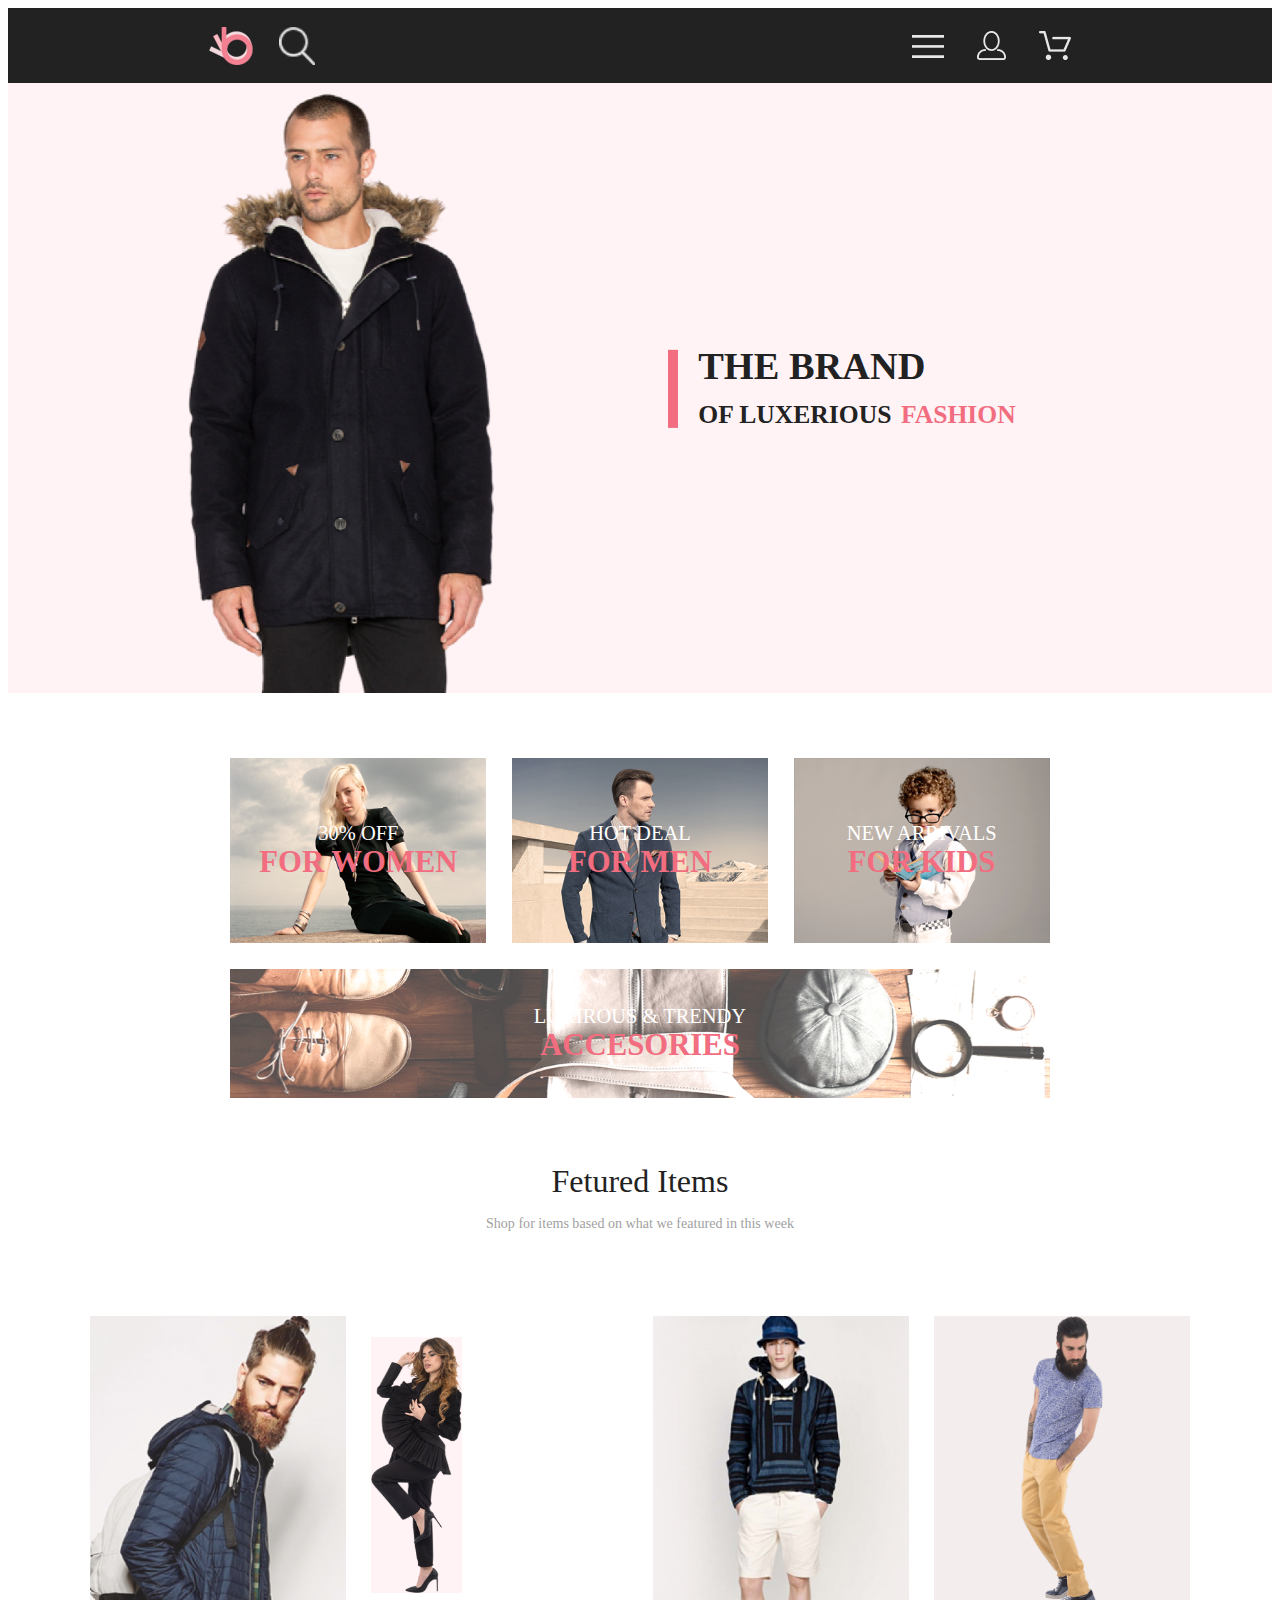
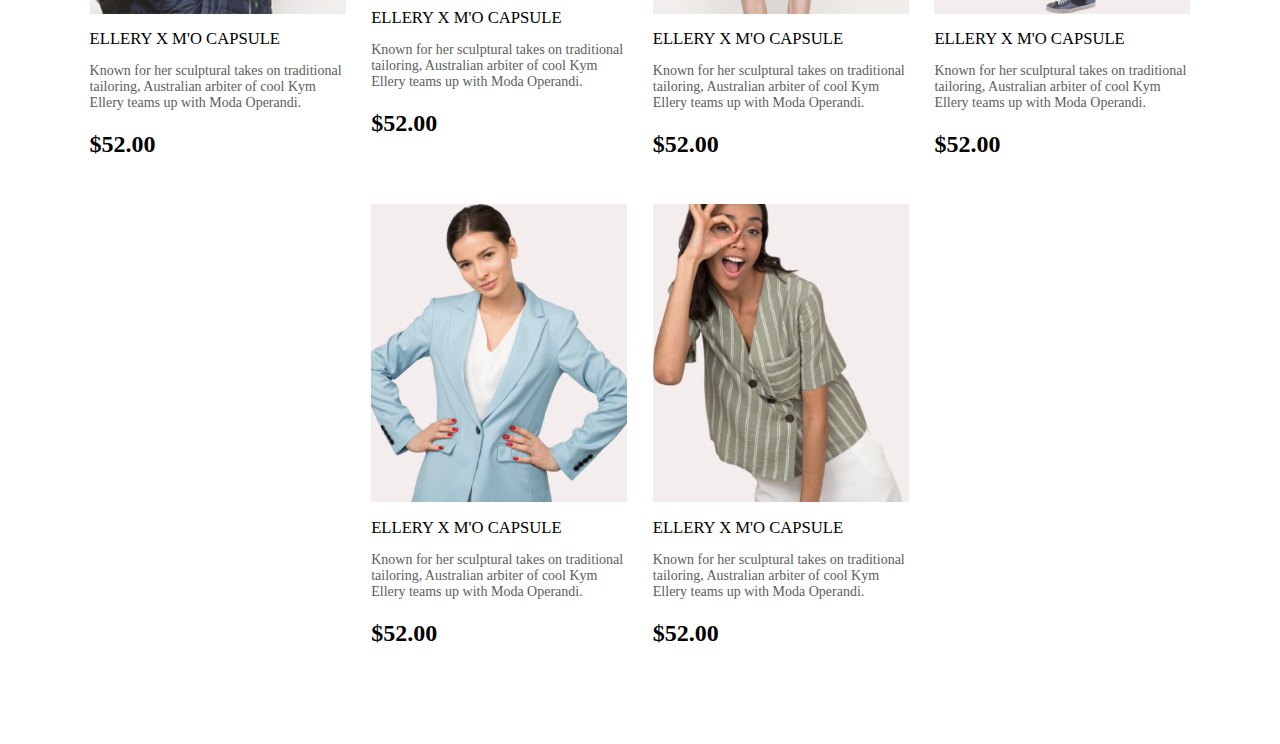
==== store.html @ 53dc0052 "HW6" ====
<!DOCTYPE html>
<html lang="ru">

<head>
    <meta charset="UTF-8">
    <meta name="viewport" content="width=device-width, initial-scale=1.0">
    <link rel="stylesheet" href="style.css">
    <title>Document</title>
</head>

<body>
    <header>
        <nav class="navigator">
            <div class="cari"><img src="icon/Group 2.png" alt="logo"><img src="icon/Forma 1.png" alt=""></div>
            <div class="menu"><img src="icon/Button copy.png" alt=""></div>
        </nav>
    </header>
    <section class="Background">
        <img class="images_Background" src="images/Layer_57-removebg-preview 1.png" alt="">
        <img class="icon_Background" src="icon/Rectangle 16 copy.png" alt="">
        <h1 class="text_Background">THE BRAND <samp class="text_2_Background"><br>OF LUXERIOUS</samp> <samp
                class="text_Background_colar">FASHION</samp></h1>
    </section>
    <section class="the_upper_block">
        <div class="position_upper_block">
            <span class="filtr"></span>
            <img class="images_upper_block" src="images/Layer 43.png" alt="">
            <h2 class="text_upper_block">30% OFF <br><samp class="the_upper_block_2">FOR WOMEN</samp> </h2>
        </div>
        <div class="position_upper_block">
            <img class="images_upper_block" src="images/Rectangle 30.png" alt="">
            <h2 class="text_upper_block">HOT DEAL <br><samp class="the_upper_block_2">FOR MEN </samp> </h2>
        </div>
        <div class="position_upper_block">
            <img class="images_upper_block" src="images/Rectangle 30-2.png" alt="">
            <h2 class="text_upper_block">NEW ARRIVALS <br><samp class="the_upper_block_2">FOR KIDS</samp> </h2>
        </div>
        <div class="position_upper_block">
            <img class="images_upper_block_2" src="images/Rectangle 20.png" alt="">
            <h2 class="text_upper_block">LUXIROUS & TRENDY <br><samp class="the_upper_block_2">ACCESORIES</samp> </h2>
        </div>
    </section>
    <section class="product">
        <article>
            <h1 class="heading_product">Fetured Items</h1>
            <p class="paragraph_product">Shop for items based on what we featured in this week</p>
        </article>
        <article class="footer_product">
            <div class="top_product">
                <img class="images_product" src="images/Rectangle 15 copy.jpg" alt="">
                <h1 class="product_hed">ELLERY X M'O CAPSULE</h1>
                <p class="product_text">Known for her sculptural takes on traditional tailoring, Australian arbiter of cool Kym Ellery teams up with Moda Operandi.</p>
                <h2>$52.00</h2>
            </div>
            <div class="top_product">
                <img class="Background_images" src="images/Layer 51.png" alt="">
                <h1 class="product_hed">ELLERY X M'O CAPSULE</h1>
                <p class="product_text">Known for her sculptural takes on traditional tailoring, Australian arbiter of cool Kym Ellery teams up with Moda Operandi.</p>
                <h2>$52.00</h2>
            </div>
            <div class="top_product">
                <img class="images_product" src="images/Rectangle 15 copy.png" alt="">
                <h1 class="product_hed">ELLERY X M'O CAPSULE</h1>
                <p class="product_text">Known for her sculptural takes on traditional tailoring, Australian arbiter of cool Kym Ellery teams up with Moda Operandi.</p>
                <h2>$52.00</h2>
            </div>
            <div class="top_product">
                <img class="images_product" src="images/Rectangle 15 copy-2.png" alt="">
                <h1 class="product_hed">ELLERY X M'O CAPSULE</h1>
                <p class="product_text">Known for her sculptural takes on traditional tailoring, Australian arbiter of cool Kym Ellery teams up with Moda Operandi.</p>
                <h2>$52.00</h2>
            </div>
            <div class="top_product">
                <img class="images_product" src="images/Rectangle 15 copy-3.png" alt="">
                <h1 class="product_hed">ELLERY X M'O CAPSULE</h1>
                <p class="product_text">Known for her sculptural takes on traditional tailoring, Australian arbiter of cool Kym Ellery teams up with Moda Operandi.</p>
                <h2>$52.00</h2>
            </div>
            <div class="top_product">
                <img class="images_product" src="images/Rectangle 15 copy-4.png" alt="">
                <h1 class="product_hed">ELLERY X M'O CAPSULE</h1>
                <p class="product_text">Known for her sculptural takes on traditional tailoring, Australian arbiter of cool Kym Ellery teams up with Moda Operandi.</p>
                <h2>$52.00</h2>
            </div>
        </article>
    </section>
</body>

</html>
---- style.css ----
body {
    max-width: 1600px;
}

.navigator {
    display: flex;
    height: 75px;
    background-color: #222;
    justify-content: space-around;
    align-items: center;
    gap: 20vw;
}

.cari {
    display: flex;
    width: 44px;
    height: 38px;
    gap: 2vw;
}

.menu {
    height: 29px;
}

.Background {
    display: flex;
    align-items: center;
    background-color: rgb(255, 243, 245)
}

.images_Background {
    width: 50vw;
}

.icon_Background {
    width: 0.8vw;
    margin: 20px;
}

.text_Background {
    color: #222;
    /* width: 377px; */
    font-family: Lato;
    font-size: 3vw;
    font-style: normal;
    font-weight: 900;
    line-height: normal;
    /* margin: 10px; */
}

.text_Background_colar {
    color: #F16D7F;
    font-family: Lato;
    font-size: 2vw;
    font-style: normal;
    font-weight: 700;
    line-height: normal;

}

.text_2_Background {
    color: #222;
    font-family: Lato;
    font-size: 2vw;
    font-style: normal;
    font-weight: 700;
    line-height: normal;
}

.the_upper_block {
    display: flex;
    /* grid-template-columns: 20% 20% 20%; */
    justify-content: center;
    gap: 2vw;
    margin: 65px;
    flex-wrap: wrap;
}

.position_upper_block {
    display: grid;
    place-items: center;
}

.images_upper_block {
    width: 20vw;
    background-image: linear-gradient(rgba(33, 22, 22, 0.70));

}

.images_upper_block_2 {
    width: 64vw;
}

.text_upper_block {
    position: absolute;
    color: #FFF;
    text-align: center;
    font-family: Lato;
    font-size: 1.6vw;
    font-style: normal;
    font-weight: 400;
    line-height: normal;
}

.the_upper_block_2 {
    color: #F16D7F;
    font-family: Lato;
    font-size: 2.4vw;
    font-style: normal;
    font-weight: 700;
    line-height: normal;
}

.position_upper_block {
    position: relative;
}

.product{
    display: flex;
    flex-direction: column;
    align-items: center;
    justify-content: center;
}

.heading_product {
    display: flex;
    align-items: center;
    flex-direction: column;
    color: #222;
    font-family: Lato;
    font-size: 2.5vw;
    font-style: normal;
    font-weight: 400;
    line-height: normal;
    margin: 0px;

}

.paragraph_product {
    color: #9F9F9F;
    font-family: Lato;
    font-size: 1.1vw;
    font-style: normal;
    font-weight: 400;
    line-height: normal;
}

.footer_product{
    display: flex;
    justify-content: center;
    flex-wrap: wrap;
    align-items: center;
    align-content: center;
    gap: 2vw;
    width: 1200px;
    margin: 70px;
     
}
.Background_images{
    background-color: rgb(255, 243, 245);
    height: 20vw;
}
.images_product{
    width: 20vw;
}
.product_hed{
    color: #000;
font-family: Lato;
font-size: 1.3vw;
font-style: normal;
font-weight: 400;
line-height: normal;
}
.product_text{
    width: 20vw;
    color: #5D5D5D;
font-family: Lato;
font-size: 14px;
font-style: normal;
font-weight: 300;
line-height: normal;
}
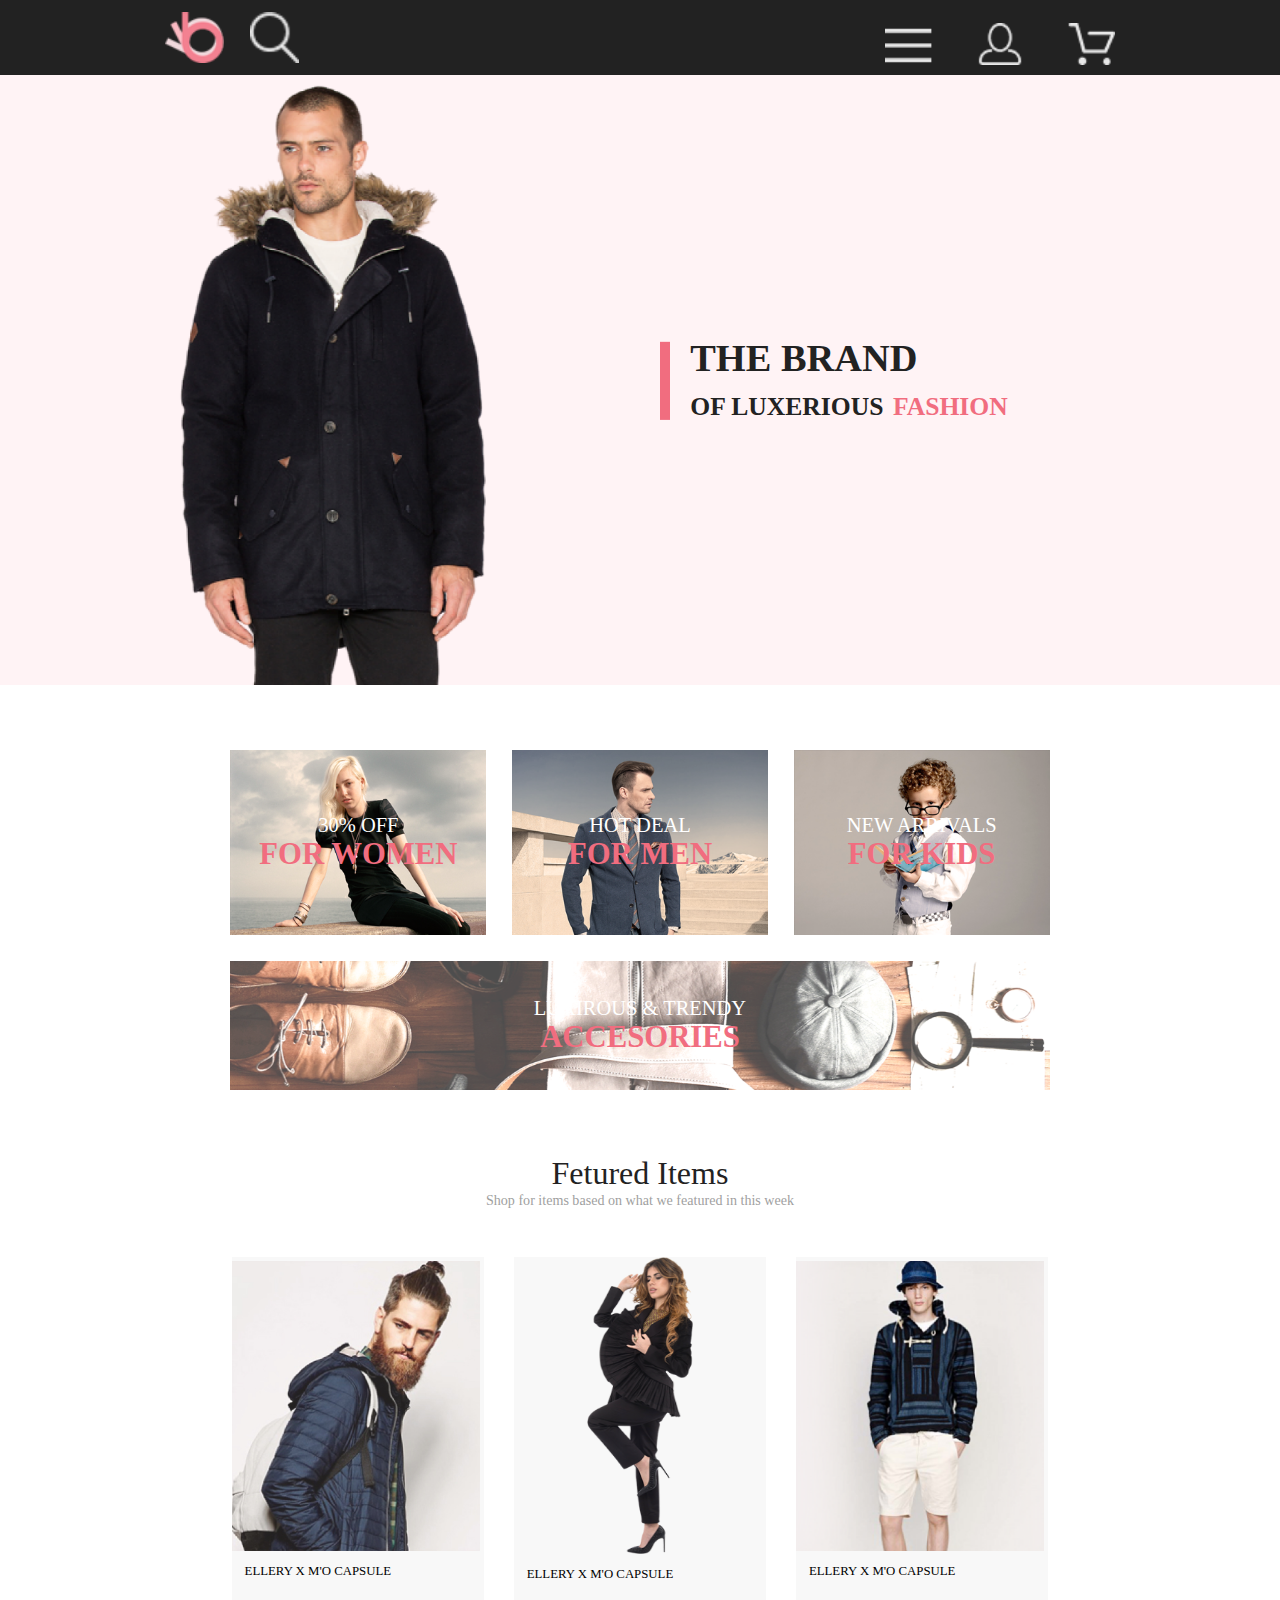
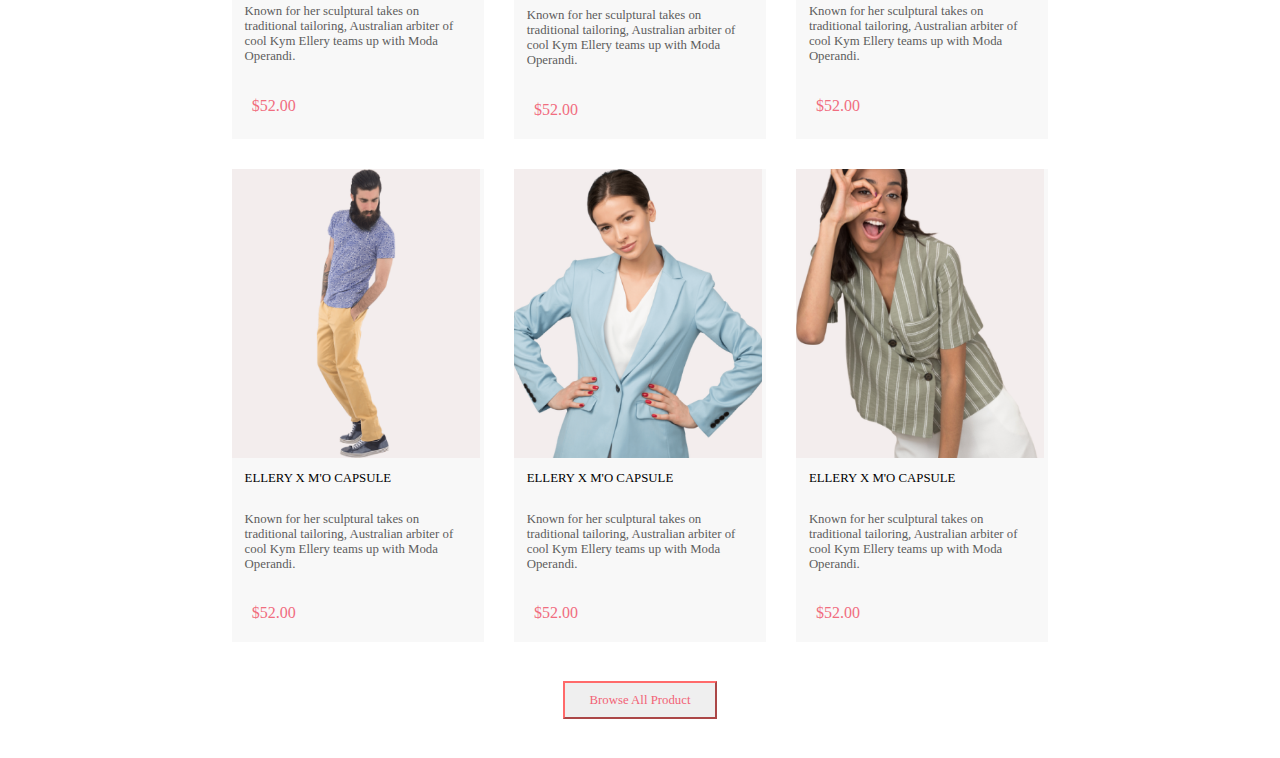
==== commit ba7dce41: "HW7" ====
--- a/store.html
+++ b/store.html
@@ -12,7 +12,7 @@
     <header>
         <nav class="navigator">
             <div class="cari"><img src="icon/Group 2.png" alt="logo"><img src="icon/Forma 1.png" alt=""></div>
-            <div class="menu"><img src="icon/Button copy.png" alt=""></div>
+            <div class="menu"><img class="img_menu" src="icon/Button copy.png" alt=""></div>
         </nav>
     </header>
     <section class="Background">
@@ -50,39 +50,48 @@
                 <img class="images_product" src="images/Rectangle 15 copy.jpg" alt="">
                 <h1 class="product_hed">ELLERY X M'O CAPSULE</h1>
                 <p class="product_text">Known for her sculptural takes on traditional tailoring, Australian arbiter of cool Kym Ellery teams up with Moda Operandi.</p>
-                <h2>$52.00</h2>
+                <h2 class="product_price">$52.00</h2>
             </div>
             <div class="top_product">
                 <img class="Background_images" src="images/Layer 51.png" alt="">
                 <h1 class="product_hed">ELLERY X M'O CAPSULE</h1>
                 <p class="product_text">Known for her sculptural takes on traditional tailoring, Australian arbiter of cool Kym Ellery teams up with Moda Operandi.</p>
-                <h2>$52.00</h2>
+                <h2 class="product_price">$52.00</h2>
             </div>
             <div class="top_product">
                 <img class="images_product" src="images/Rectangle 15 copy.png" alt="">
                 <h1 class="product_hed">ELLERY X M'O CAPSULE</h1>
                 <p class="product_text">Known for her sculptural takes on traditional tailoring, Australian arbiter of cool Kym Ellery teams up with Moda Operandi.</p>
-                <h2>$52.00</h2>
+                <h2 class="product_price">$52.00</h2>
             </div>
             <div class="top_product">
                 <img class="images_product" src="images/Rectangle 15 copy-2.png" alt="">
                 <h1 class="product_hed">ELLERY X M'O CAPSULE</h1>
                 <p class="product_text">Known for her sculptural takes on traditional tailoring, Australian arbiter of cool Kym Ellery teams up with Moda Operandi.</p>
-                <h2>$52.00</h2>
+                <h2 class="product_price">$52.00</h2>
             </div>
             <div class="top_product">
                 <img class="images_product" src="images/Rectangle 15 copy-3.png" alt="">
                 <h1 class="product_hed">ELLERY X M'O CAPSULE</h1>
                 <p class="product_text">Known for her sculptural takes on traditional tailoring, Australian arbiter of cool Kym Ellery teams up with Moda Operandi.</p>
-                <h2>$52.00</h2>
+                <h2 class="product_price">$52.00</h2>
             </div>
             <div class="top_product">
                 <img class="images_product" src="images/Rectangle 15 copy-4.png" alt="">
                 <h1 class="product_hed">ELLERY X M'O CAPSULE</h1>
                 <p class="product_text">Known for her sculptural takes on traditional tailoring, Australian arbiter of cool Kym Ellery teams up with Moda Operandi.</p>
-                <h2>$52.00</h2>
+                <h2 class="product_price">$52.00</h2>
             </div>
         </article>
+    </section>
+    <section>
+        <footer class="footer">
+            <div class="class_footer">
+                <button class="button_footer">
+                    <h1 class="text_footer">Browse All Product</h1>
+                </button>
+            </div>
+        </footer>
     </section>
 </body>
 
--- a/style.css
+++ b/style.css
@@ -1,3 +1,8 @@
+* {
+    margin: 0;
+    padding: 0;
+}
+
 body {
     max-width: 1600px;
 }
@@ -13,13 +18,16 @@
 
 .cari {
     display: flex;
-    width: 44px;
-    height: 38px;
+    /* width: 44px; */
+    height: 4vw;
     gap: 2vw;
 }
 
 .menu {
     height: 29px;
+}
+.img_menu{
+    width: 18vw;
 }
 
 .Background {
@@ -79,6 +87,7 @@
 .position_upper_block {
     display: grid;
     place-items: center;
+    position: relative;
 }
 
 .images_upper_block {
@@ -111,11 +120,11 @@
     line-height: normal;
 }
 
-.position_upper_block {
+/* .position_upper_block {
     position: relative;
-}
-
-.product{
+} */
+
+.product {
     display: flex;
     flex-direction: column;
     align-items: center;
@@ -145,38 +154,156 @@
     line-height: normal;
 }
 
-.footer_product{
-    display: flex;
-    justify-content: center;
-    flex-wrap: wrap;
-    align-items: center;
-    align-content: center;
-    gap: 2vw;
-    width: 1200px;
-    margin: 70px;
-     
-}
-.Background_images{
-    background-color: rgb(255, 243, 245);
-    height: 20vw;
-}
-.images_product{
-    width: 20vw;
-}
-.product_hed{
+.footer_product {
+    display: grid;
+    grid-template-columns: repeat(3, 19.7vw);
+    margin-top: 48px;
+    -webkit-box-pack: center;
+    justify-content: center;
+    gap: 30px;
+
+
+}
+
+.Background_images {
+    display: block;
+    margin: auto;
+    height: 23.2vw;
+
+}
+
+.top_product {
+    background: #F8F8F8;
+    display: flex;
+    -webkit-box-orient: vertical;
+    -webkit-box-direction: normal;
+    flex-direction: column;
+    -webkit-box-pack: center;
+    justify-content: center;
+    -webkit-box-align: start;
+    align-items: flex-start;
+    gap: 0vw;
+}
+
+.images_product {
+    width: 19.4vw;
+}
+
+.product_hed {
     color: #000;
-font-family: Lato;
-font-size: 1.3vw;
-font-style: normal;
-font-weight: 400;
-line-height: normal;
-}
-.product_text{
-    width: 20vw;
+    font-family: Lato;
+    font-size: 1vw;
+    font-style: normal;
+    font-weight: 400;
+    line-height: normal;
+    margin: 1vw;
+}
+
+.product_text {
+    /* width: 20vw; */
     color: #5D5D5D;
-font-family: Lato;
-font-size: 14px;
-font-style: normal;
-font-weight: 300;
-line-height: normal;
+    font-family: Lato;
+    font-size: 1vw;
+    font-style: normal;
+    font-weight: 300;
+    line-height: normal;
+    margin: 1vw;
+}
+
+.product_price {
+    color: #F16D7F;
+    font-family: Lato;
+    font-size: 16px;
+    font-style: normal;
+    font-weight: 400;
+    line-height: normal;
+    margin: 20px;
+}
+
+.class_footer {
+    display: flex;
+    justify-content: center;
+    align-items: center;
+    margin: 3vw;
+}
+
+.button_footer {
+    width: 12vw;
+    height: 3vw;
+    flex-shrink: 0;
+    border-color: #FF6A6A;
+}
+
+.text_footer {
+    color: #F26376;
+    font-family: Lato;
+    font-size: 1vw;
+    font-style: normal;
+    font-weight: 400;
+    line-height: normal;
+}
+
+@media(max-width:1023px) {
+    .the_upper_block {
+        display: grid;
+        grid-template-columns: repeat(3, 30vw);
+        justify-content: center;
+        gap: 2vw;
+        margin: 65px;
+    }
+
+    .images_upper_block {
+        width: 30vw;
+    }
+
+    .images_upper_block_2 {
+        grid-column: 1/span4;
+        width: 94vw;
+    }
+
+    .text_upper_block {
+        grid-column: 1/ span4;
+    }
+
+    .footer_product {
+        display: grid;
+        grid-template-columns: repeat(2, 45.5vw);
+        margin-top: 48px;
+        -webkit-box-pack: center;
+        justify-content: center;
+        gap: 30px;
+    }
+
+    .images_product {
+        width: 47vw;
+    }
+
+    .Background_images {
+        display: block;
+        margin: auto;
+        height: 47vw;
+    }
+
+    .top_product {
+        background: #F8F8F8;
+        display: flex;
+        width: 47vw;
+        -webkit-box-direction: normal;
+        flex-direction: column;
+        -webkit-box-pack: center;
+        justify-content: center;
+        -webkit-box-align: start;
+        align-items: flex-start;
+        gap: 0vw;
+    }
+
+    .button_footer {
+        width: 26vw;
+        height: 5vw;
+    }
+
+    .text_footer{
+        font-size: 2vw;
+    }
+
 }